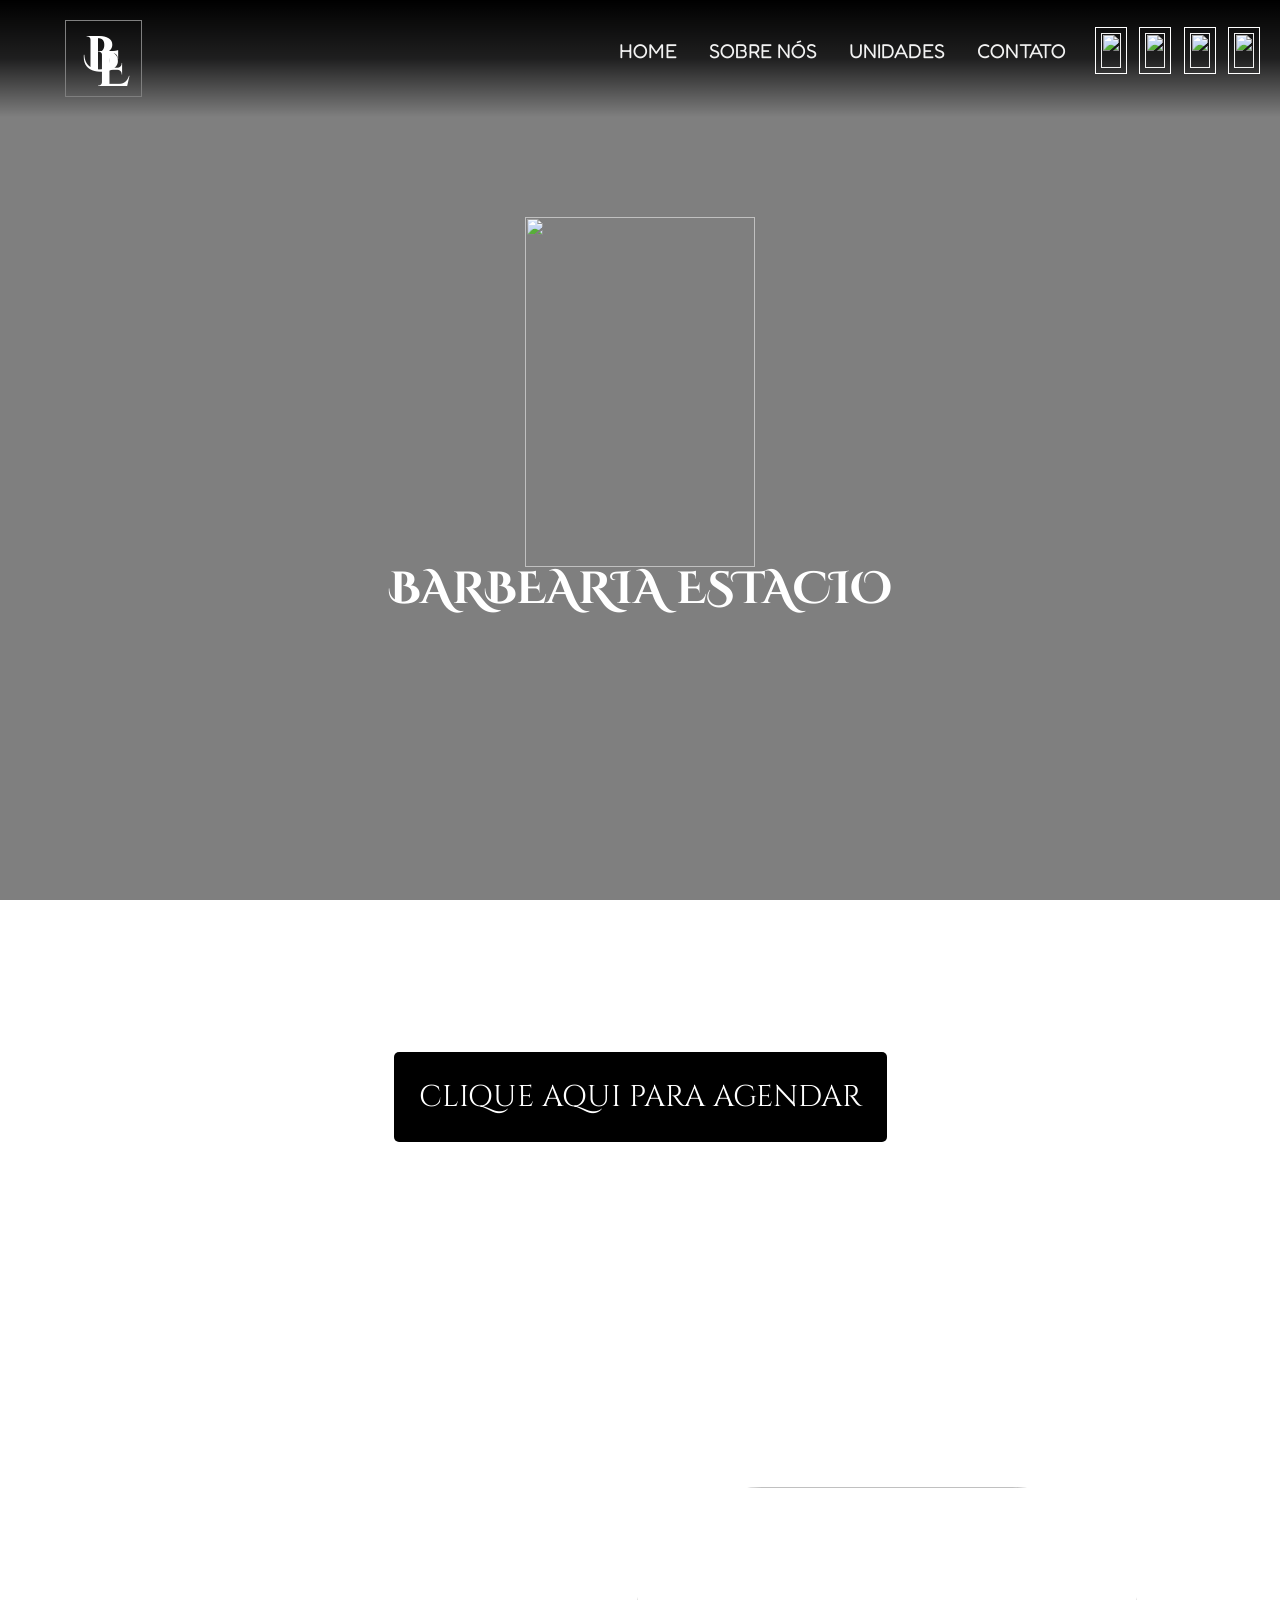
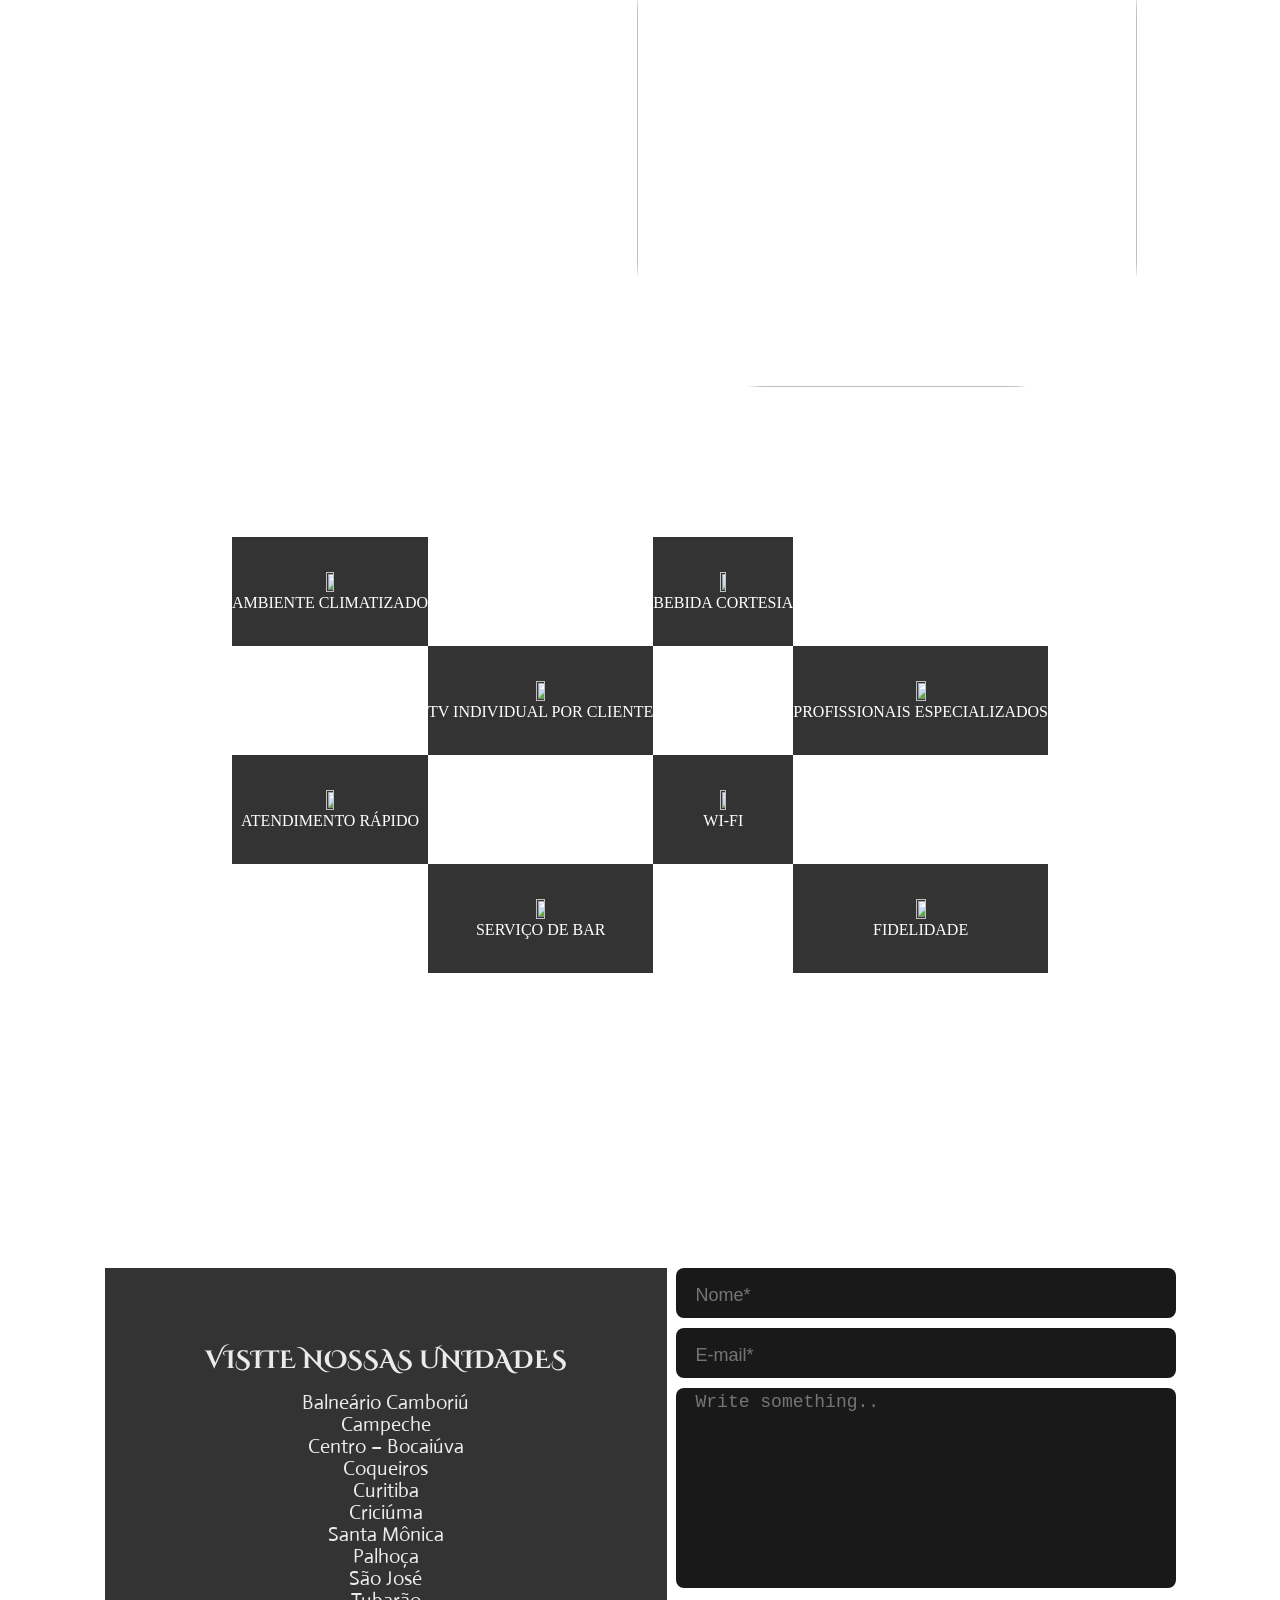
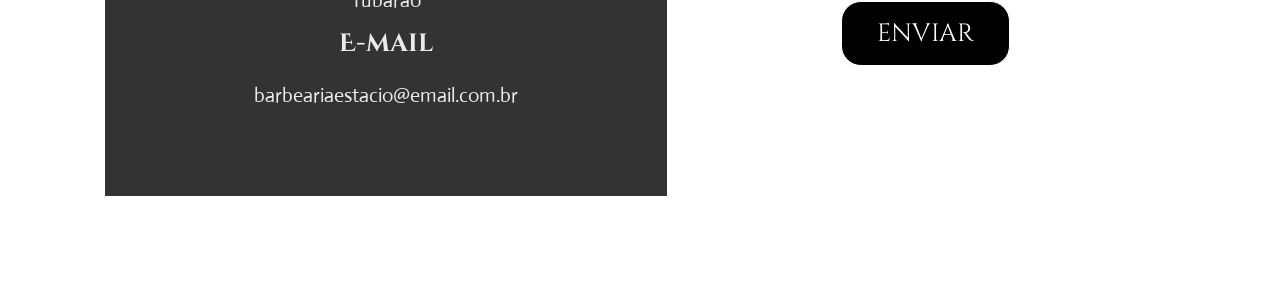
==== index.html @ 17462f10 "Commitando atividade 1" ====
<!DOCTYPE html>
<html lang="pt">
<head>
    <meta charset="UTF-8">
    <link rel="stylesheet" href="resetcss.css">
    <link rel="stylesheet" href="style.css">
    <title>Barbearia Estácio</title>
    <link rel="stylesheet" href="https://cdnjs.cloudflare.com/ajax/libs/font-awesome/4.7.0/css/font-awesome.min.css">
</head>

<body>
    <div id="opacity" ></div>
    
    <div class="principal">
        <header>
            <div class="logo-mini">
                <h3 class="B" >B</h3><h3 class="E" >E</h3>
            </div>
            <div class="menu" >
                <a href=""  class="icon-menu">
                    <i class="fa fa-bars"></i>
                </a>
                <a href=""  class="icon"><img class="img" src="./images/facebook.png" ></a>
                <a href=""  class="icon"><img class="img" src="./images/instagram.png" ></a>
                <a href=""  class="icon"><img class="img" src="./images/twitter.png" ></a>
                <a href=""  class="icon"><img class="img" src="./images/youtube.png" ></a>
                <a class="hover"  href="#contato" >CONTATO</a>
                <a class="dropdown" > <div class="dropdown-content" > <p>test</p> <p>test2</p> </div> UNIDADES</a>
                <a class="hover" href="#sobre-nos" >SOBRE NÓS</a>
                <a class="hover" href="" >HOME</a>
            </div>
        </header>
        <div class="logop" >
            <div class="logotipo center">
                <img  src="./images/logop.png" >
            </div>
            <h1>BARBEARIA ESTACIO</h1>
            <h1 class="cinzel" >AGENDE SEU HÓRARIO <br>
                EM UMA DE NOSSAS UNIDADES</h1>
            <button class="center" type="button">CLIQUE AQUI PARA AGENDAR</button>
            <div class="spacer" ></div>
        </div>
    </div>

    <div id="sobre-nos" >
        
        <h1>BARBEARIA ESTÁCIO</h1>
       
        <div class="container" >
            <div class="paragrafo center">
                <p>
                    Lorem ipsum dolor sit amet, consectetur adipiscing elit. Suspendisse aliquet a massa sit amet hendrerit. Quisque varius viverra placerat. Donec venenatis vestibulum eros ut euismod.
                    <br><br>Phasellus erat neque, varius non vulputate vel, consectetur vitae nunc. Morbi non tempus quam, ac consequat eros. 
                    <br><br>Ut ipsum dui, semper vel purus ac, vehicula dapibus arcu. Nulla cursus lacinia metus vitae auctor. Sed pellentesque, justo nec vehicula varius, ipsum nunc pulvinar felis, id dapibus erat velit non ligula.
                    <br><br>Morbi ac congue massa, non fringilla nisi. Morbi convallis, turpis ac accumsan faucibus, sapien purus condimentum lectus, ut lacinia justo lacus sagittis sapien.
                    <br><br> Curabitur mollis fermentum orci, condimentum mattis nisl gravida ac. Nullam efficitur turpis ut eleifend vulputate. Suspendisse nec metus urna. Duis sed condimentum leo. Ut eget ante sit amet mauris faucibus scelerisque elementum sed lacus.
                </p>
            </div>
            <div class="imagem"><img class="imagem" src="./images/barbearia.png"></div>
        </div>
    </div>
    <div id="beneficios" >
        
        <table  >
            <tr>
              <td class="wicon" > <img class="bicon" src="./images/nuvem.png" ><br> AMBIENTE CLIMATIZADO</td>
              <td class="null" ></td>
              <td class="wicon"><img class="bicon" src="./images/nuvem.png" ><br>BEBIDA CORTESIA</td>
              <td class="null" ></td>
            </tr>
            <tr>
              <td class="null" ></td>
              <td class="wicon"><img class="bicon" src="./images/nuvem.png" ><br>TV INDIVIDUAL POR CLIENTE</td>
              <td class="null" ></td>
              <td class="wicon"><img class="bicon" src="./images/nuvem.png" ><br>PROFISSIONAIS ESPECIALIZADOS</td>
            </tr>
            <tr>
              <td class="wicon" ><img class="bicon" src="./images/nuvem.png" ><br>ATENDIMENTO RÁPIDO</td>
              <td class="null" ></td>
              <td class="wicon" ><img class="bicon" src="./images/nuvem.png" ><br>WI-FI</td>
              <td class="null" ></td>
            </tr>
            <tr>
              <td class="null" ></td>
              <td class="wicon" ><img class="bicon" src="./images/nuvem.png" ><br>SERVIÇO DE BAR</td>
              <td class="null" ></td>
              <td class="wicon" ><img class="bicon" src="./images/nuvem.png" ><br>FIDELIDADE</td>
          </tr>
        </table>
        
    </div>
    <div id="contato" >
        <h1 class="test">CONTATO</h1>
        <div class="container" >
            <div class="nosso-contato center" >
                <h2>VISITE NOSSAS UNIDADES</h2>
                <ul>
                    <li>
                    Balneário Camboriú
                    </li>
                    <li>
                    Campeche
                    </li>
                    <li>
                    Centro – Bocaiúva
                    </li>
                    <li>
                    Coqueiros
                    </li>
                    <li>
                    Curitiba
                    </li>
                    <li>
                    Criciúma
                    </li>
                    <li>
                    Santa Mônica
                    </li>
                    <li>
                    Palhoça
                    </li>
                    <li>
                    São José
                    </li>
                    <li>
                    Tubarão
                    </li>
                </ul>
                <h2 class="margin-top">E-mail</h2>
                <p class="texto">
                    barbeariaestacio@email.com.br
                </p>
            </div>
            <div class="seu-contato center">  
                <form action="./test.html">
                    <input class="input" type="text" placeholder="Nome*">
                    <input class="input" type="email"placeholder="E-mail*">
                    <textarea  class="input"  placeholder="Write something.." style="height:200px"></textarea>
                    <input class="button center" type="submit" value="ENVIAR">
                </form>
            </div>
        </div>


    </div>

    
</body>
</html>
---- resetcss.css ----
html, body, div, span, object, iframe,
h1, h2, h3, h4, h5, h6, p, blockquote, pre,
abbr, address, cite, code,
del, dfn, em, img, ins, kbd, q, samp,
small, strong, sub, sup, var,
b, i,
dl, dt, dd, ol, ul, li,
fieldset, form, label, legend,
table, caption, tbody, tfoot, thead, tr, th, td,
article, aside, canvas, details, figcaption, figure,
footer, header, hgroup, menu, nav, section, summary,
time, mark, audio, video {
    margin:0;
    padding:0;
    border:0;
    outline:0;
    font-size:100%;
    vertical-align:baseline;
    background:transparent;
}

body {
    line-height:1;
}

article,aside,details,figcaption,figure,
footer,header,hgroup,menu,nav,section {
    display:block;
}

nav ul {
    list-style:none;
}

blockquote, q {
    quotes:none;
}

blockquote:before, blockquote:after,
q:before, q:after {
    content:'';
    content:none;
}

a {
    margin:0;
    padding:0;
    font-size:100%;
    vertical-align:baseline;
    background:transparent;
}

/* change colours to suit your needs */
ins {
    background-color:#ff9;
    color:#000;
    text-decoration:none;
}

/* change colours to suit your needs */
mark {
    background-color:#ff9;
    color:#000;
    font-style:italic;
    font-weight:bold;
}

del {
    text-decoration: line-through;
}

abbr[title], dfn[title] {
    border-bottom:1px dotted;
    cursor:help;
}

table {
    border-collapse:collapse;
    border-spacing:0;
}

/* change border colour to suit your needs */
hr {
    display:block;
    height:1px;
    border:0;  
    border-top:1px solid #cccccc;
    margin:1em 0;
    padding:0;
}

input, select {
    vertical-align:middle;
}
---- style.css ----
@import url('https://fonts.googleapis.com/css2?family=Actor&family=Cinzel+Decorative&family=Cinzel:wght@500&family=Fredoka+One&display=swap');

a  {
    position: relative;
    float: right;
    color: #f2f2f2;
    padding: 14px 16px;
    font-size: 15px;
    top: -70px;
    font-family: 'Fredoka One', cursive;
    font-size: 20px;
    text-decoration: none;
  }

a.hover:hover{
    border: 1px solid white;
}  

.dropdown {
    position: relative;
    display: inline-block;
  }
  
  .dropdown-content {
    display: none;
    position: absolute;
    background-color: rgb(255, 255, 255);
    min-width: 100px;
    left: 0;
    top: 100%;
    padding: 16px 16px;
    border: rgb(255, 255, 255) 2px solid;
    z-index: 1;
  }
  
  .dropdown:hover .dropdown-content {
    display: block;
  }

.logo-mini{
    margin-left: 45px;
    width: 75px;
    height: 75px;
    border: 1px white solid;
}
h3{
    font-family: 'Cinzel Decorative', cursive;
    font-size: 50px;
    color: white;
}
.B{
    position: relative;
    top: 10px;
    left: 18px;
}
.E{
    position: relative;
    top: -25px;
    left: 30px;
}
header{
    background: rgb(0, 0, 0);
    background: linear-gradient(0deg, rgba(2,0,36,0) 0%, rgba(0,0,1,0.7567401960784313) 50%, rgba(0,0,0,1) 100%);
    padding: 20px;
}
.icon{
    height: 35px;
    padding: 5px;
    border: 1px white solid;
    margin-left: 1%;
}
img{
    width: 100%;
    height: 100%;
}
body{   
    background-image: url('./images/backgronud-body-ben.jpg');
    background-repeat: no-repeat;
    background-size: cover;
    background-attachment: fixed;
}
#opacity {
    position: fixed;
    width: 100%;
    height: 100%;
    background-color: rgba(0,0,0,0.5);

  }
.principal{
    background-image: url('./images/barbeiro.jpg');
    background-repeat: no-repeat;
    background-size: cover;
    
    
}
.icon-menu{
    display: none;
}
@media screen and (max-width: 850px) {
    a.icon {
        display: none;
    }
    a{
        display: none;
    }
    a.icon-menu {
      float: right;
      display: block;
    }
}
.logop{
    position: relative;
    margin-top: 100px;
   
}


h1 {
    text-align: center;
    color: white;
    font-family: 'Cinzel Decorative', cursive;
    font-size: 45px;
}
.logotipo{
    width: 230px;
    height: 350px;
   
}
.center {
    display: block;
    margin-left: auto;
    margin-right: auto;
    position: relative;
}
.cinzel{
    font-family: 'Cinzel', serif;
    margin-top: 300px;
}
.spacer{
    display: block;
    height: 100px;
}
button{
    margin-top: 50px;
    
    padding: 25px;
    background-color: black;
    border: none;
    border-radius: 5px;
    color: white;
    font-size: 30px;
    font-family: 'Cinzel', serif;
    transition: 0.2s;
}
button:hover{
    background-color: rgb(37, 37, 37);
    
}
button:active{
    background-color: white;
    color: black;
    
}
#sobre-nos{
    position: relative;
    padding-top: 150px;
    background-image: url('./images/background-aboutus.jpg');
    background-repeat: no-repeat;
    background-size: cover;
    padding: 100px;
}
.paragrafo{
    width: 450px;
}
.imagem{
    width: 500px;
    height: 500px;
    margin-right: auto;
    border-radius: 25%;
    
}
p{
    color: white;
    font-family: 'Actor', sans-serif;
    font-size: 15pt;
    text-align: center;
}
.container{
    display: flex;
    margin-top: 100px;
  
}
#contato{
    background-image: url('./images/background-contato.jpg');
    background-repeat: no-repeat;
    background-size: cover;
    padding: 100px;
}
.nosso-contato{
    position: relative;
    padding-top: 80px;
    padding-right: 100px;
    padding-left: 100px;
    padding-bottom: 60px;
    background-color: rgb(0, 0, 0, 0.8);
    
}
.seu-contato{
    position: relative;
    width: 500px;
   
}
.test{
    position: relative;
}
h2{
    text-align: center;
    color: rgb(255, 255, 255, 0.9);
    font-family: 'Cinzel Decorative', cursive;
    font-size: 25px;
    
    margin-bottom: 20px;
}
.texto{
    color: rgb(255, 255, 255, 0.9);
    margin-top: 30px;
    margin-bottom: 30px;
    
}
.input {
    background-color: rgba(0, 0, 0, 0.9);
    border-radius: 8px;
    border: none;
    box-sizing: border-box;
    font-size: 18px;
    color: white;
    height: 50px;
    padding: 4px 20px 0;
    width: 100%;
    resize: none;
    margin-bottom: 10px;
  }

.button{
    padding: 15px;
    padding-left: 35px;
    padding-right: 35px;

    background-color: black;
    border: 1px white solid;
    border-radius: 20px;
    color: white;
    font-size: 25px;
    font-family: 'Cinzel', serif;
    transition: 0.2s;
}
.button:hover{
    background-color: rgb(37, 37, 37);
    
}
.button:active{
    background-color: white;
    color: black;
    border: 1px black solid;
    
}
#beneficios{
    
    padding: 50px;
}
table{
    position: relative;
    margin-left: auto;
    margin-right: auto;
    
}
.wicon{
    padding-bottom: 35px;
    padding-top: 35px;
    text-align: center;
    color: white;
    
    
    background: rgba(0, 0, 0, 0.8);
}
.bicon{
    width: 20%;

}

li{
    color: rgba(255, 255, 255, 0.9);
    font-family: 'Actor', sans-serif;
    font-size: 15pt;
    text-align: center;
    margin-bottom: 2px;
    list-style-type: none;

    
}
.margin-top{
    margin-top: 20px;
}
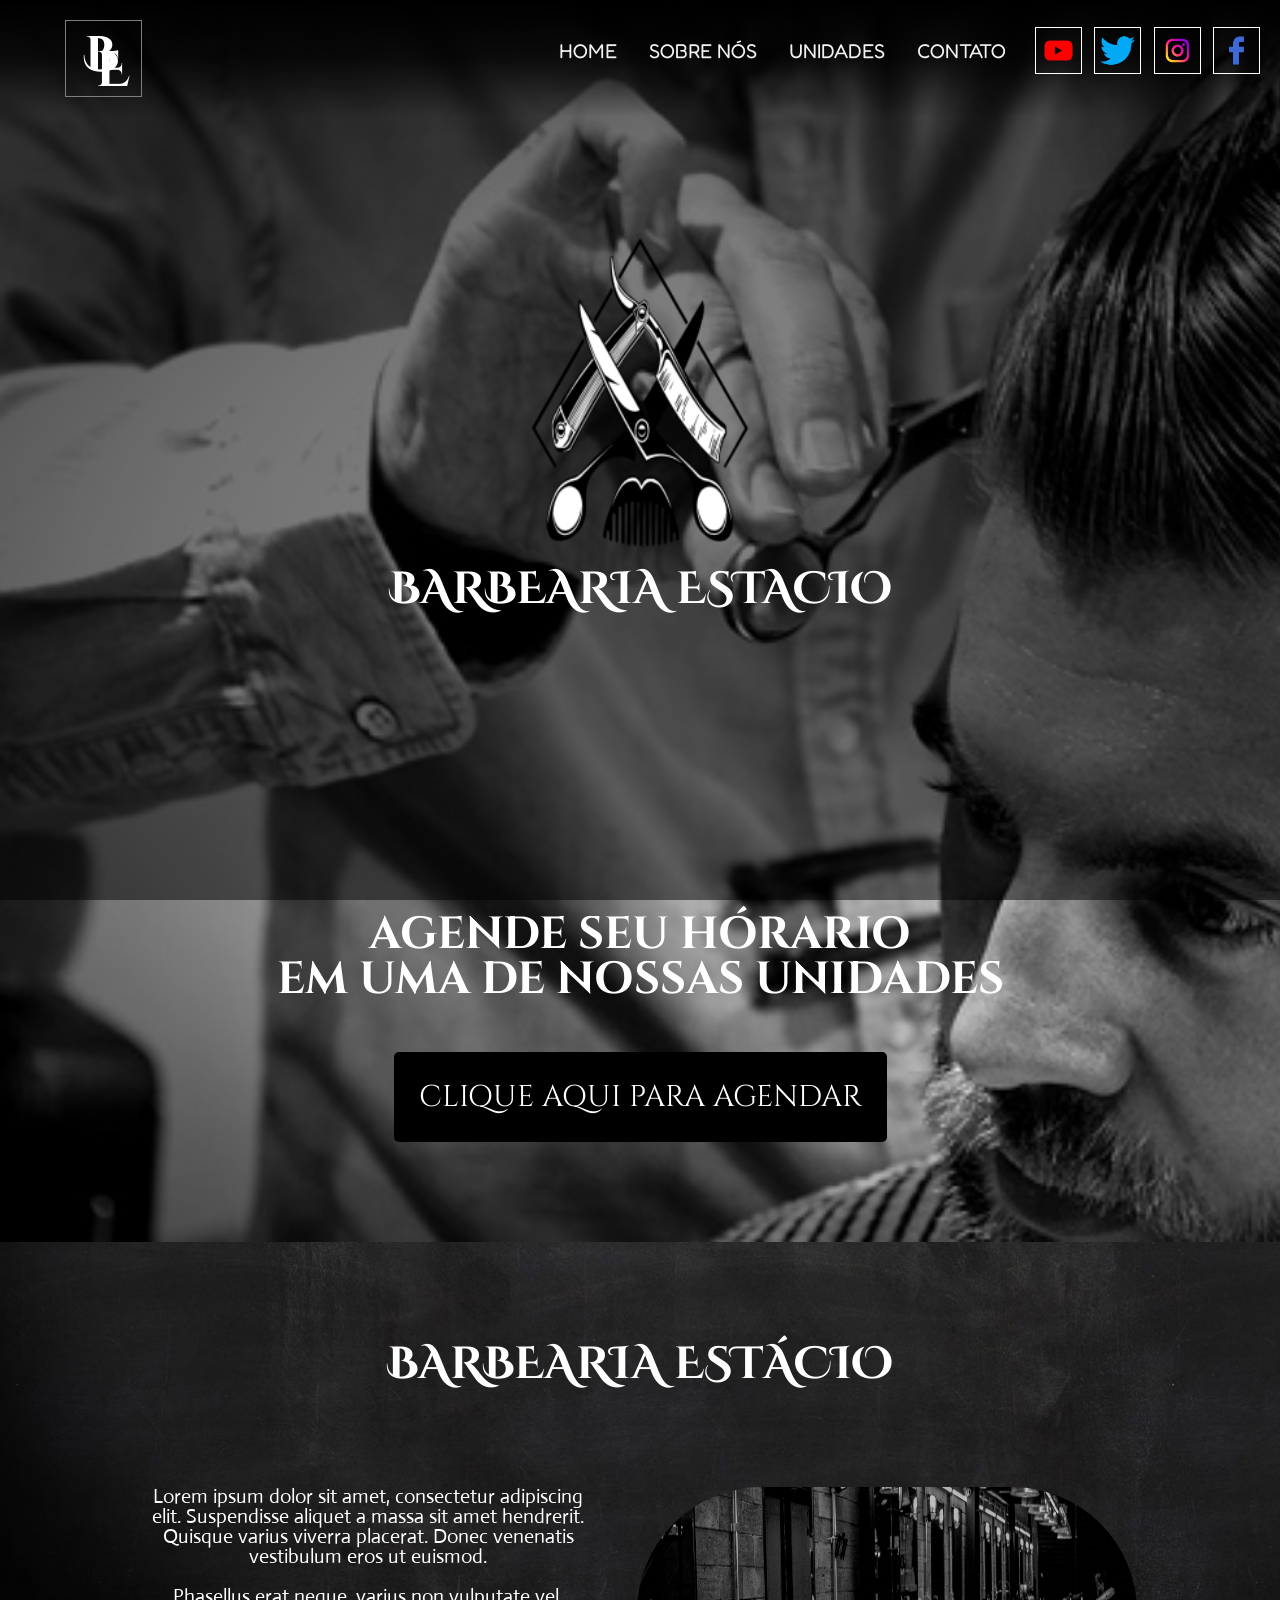
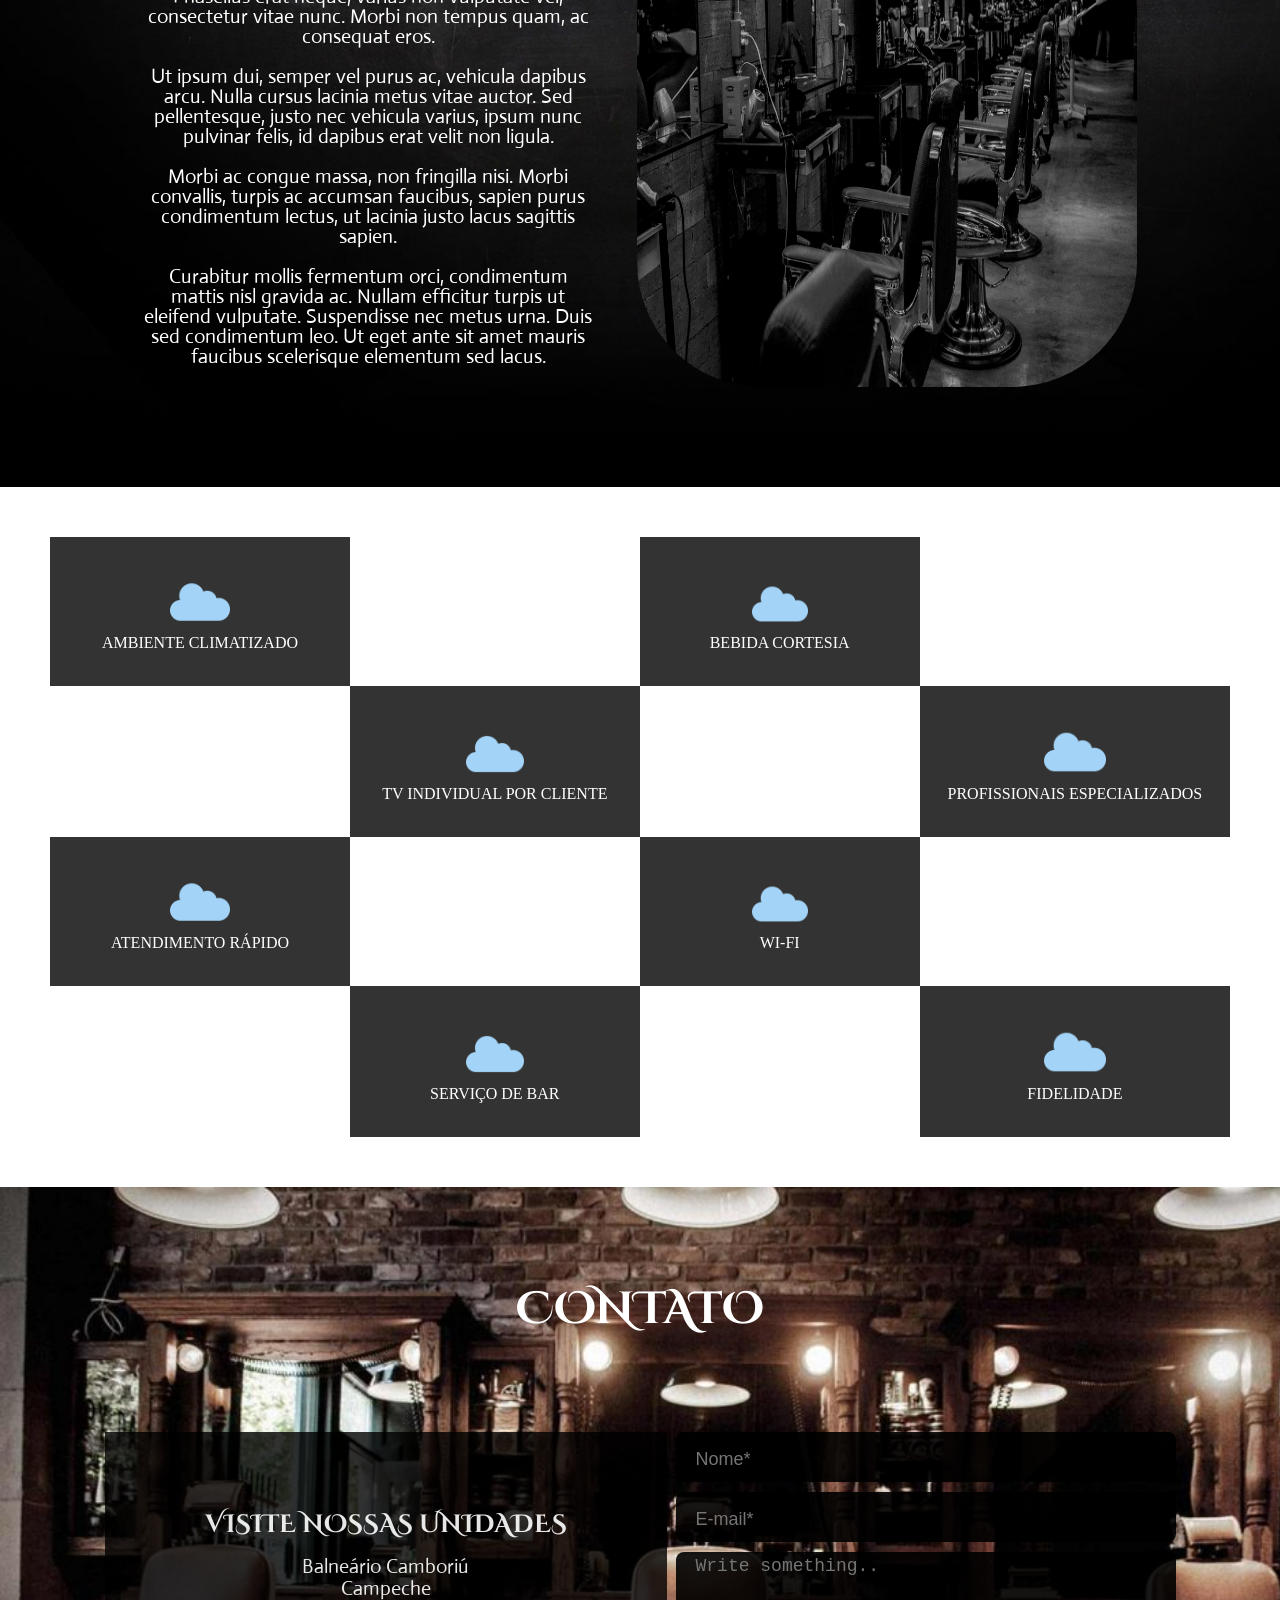
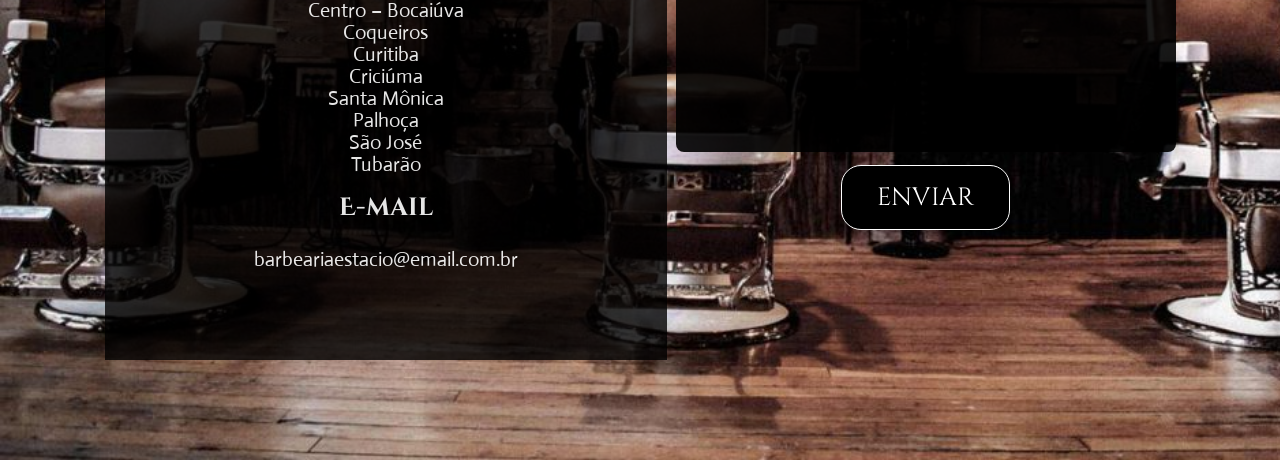
==== commit 17f2cac3: "Upload overlay "Agendar" and jQuery" ====
--- a/index.html
+++ b/index.html
@@ -2,14 +2,42 @@
 <html lang="pt">
 <head>
     <meta charset="UTF-8">
+    
     <link rel="stylesheet" href="resetcss.css">
     <link rel="stylesheet" href="style.css">
     <title>Barbearia Estácio</title>
     <link rel="stylesheet" href="https://cdnjs.cloudflare.com/ajax/libs/font-awesome/4.7.0/css/font-awesome.min.css">
+    <script src="jquery.js" ></script>
+    <script language="javascript" src="script.js" ></script>
+    
 </head>
 
 <body>
     <div id="opacity" ></div>
+    
+        <div id="overlay" >
+            <div class="form2">
+                <button class="fechar desativarOverlay">X</button>
+                <div class="titulo">Agendar</div>
+                <div class="subtitulo">Agende um horário conosco!</div>
+                <div class="input-container ic1">
+                  <input id="nome-completo" class="input2" type="text" placeholder=" " />
+                  <div class="minimizar minimizar-pequeno"></div>
+                  <label for="nome-completo" class="placeholder">Nome </label>
+                </div>
+                <div class="input-container ic2">
+                  <input id="phone" class="input2" type="tel" placeholder=" " maxlength="15" name="phone" pattern="\([0-9]{2}\) [0-9]{4,6}-[0-9]{3,4}$"  />
+                  <div class="minimizar minimizar-medio"></div>
+                  <label for="phone" class="placeholder"> Celular </label>
+                </div>
+                <div class="input-container ic2">
+                  <input id="data" class="input2" type="date" placeholder=" " />
+                  <div class="minimizar minimizar-pequeno"></div>
+                  <label for="data" class="placeholder">Data</label>
+                </div>
+                <button type="text" class="agendar desativarOverlay" >Agendar</button>
+              </div>
+        </div>
     
     <div class="principal">
         <header>
@@ -20,10 +48,10 @@
                 <a href=""  class="icon-menu">
                     <i class="fa fa-bars"></i>
                 </a>
-                <a href=""  class="icon"><img class="img" src="./images/facebook.png" ></a>
-                <a href=""  class="icon"><img class="img" src="./images/instagram.png" ></a>
-                <a href=""  class="icon"><img class="img" src="./images/twitter.png" ></a>
-                <a href=""  class="icon"><img class="img" src="./images/youtube.png" ></a>
+                <a href="https://www.facebook.com/"  class="icon"><img class="img" src="./facebook.png" ></a>
+                <a href="https://www.instagram.com/"  class="icon"><img class="img" src="./instagram.png" ></a>
+                <a href="https://www.twitter.com/"  class="icon"><img class="img" src="./twitter.png" ></a>
+                <a href="https://www.youtube.com/"  class="icon"><img class="img" src="./youtube.png" ></a>
                 <a class="hover"  href="#contato" >CONTATO</a>
                 <a class="dropdown" > <div class="dropdown-content" > <p>test</p> <p>test2</p> </div> UNIDADES</a>
                 <a class="hover" href="#sobre-nos" >SOBRE NÓS</a>
@@ -32,12 +60,12 @@
         </header>
         <div class="logop" >
             <div class="logotipo center">
-                <img  src="./images/logop.png" >
+                <img  src="./logop.png" >
             </div>
             <h1>BARBEARIA ESTACIO</h1>
             <h1 class="cinzel" >AGENDE SEU HÓRARIO <br>
                 EM UMA DE NOSSAS UNIDADES</h1>
-            <button class="center" type="button">CLIQUE AQUI PARA AGENDAR</button>
+            <button class="center" type="button" id="ativarOverlay">CLIQUE AQUI PARA AGENDAR</button>
             <div class="spacer" ></div>
         </div>
     </div>
@@ -56,35 +84,35 @@
                     <br><br> Curabitur mollis fermentum orci, condimentum mattis nisl gravida ac. Nullam efficitur turpis ut eleifend vulputate. Suspendisse nec metus urna. Duis sed condimentum leo. Ut eget ante sit amet mauris faucibus scelerisque elementum sed lacus.
                 </p>
             </div>
-            <div class="imagem"><img class="imagem" src="./images/barbearia.png"></div>
+            <div class="imagem"><img class="imagem" src="./barbearia.png"></div>
         </div>
     </div>
     <div id="beneficios" >
         
         <table  >
             <tr>
-              <td class="wicon" > <img class="bicon" src="./images/nuvem.png" ><br> AMBIENTE CLIMATIZADO</td>
+              <td class="wicon" > <img class="bicon" src="./nuvem.png" ><br> AMBIENTE CLIMATIZADO</td>
               <td class="null" ></td>
-              <td class="wicon"><img class="bicon" src="./images/nuvem.png" ><br>BEBIDA CORTESIA</td>
+              <td class="wicon"><img class="bicon" src="./nuvem.png" ><br>BEBIDA CORTESIA</td>
               <td class="null" ></td>
             </tr>
             <tr>
               <td class="null" ></td>
-              <td class="wicon"><img class="bicon" src="./images/nuvem.png" ><br>TV INDIVIDUAL POR CLIENTE</td>
+              <td class="wicon"><img class="bicon" src="./nuvem.png" ><br>TV INDIVIDUAL POR CLIENTE</td>
               <td class="null" ></td>
-              <td class="wicon"><img class="bicon" src="./images/nuvem.png" ><br>PROFISSIONAIS ESPECIALIZADOS</td>
+              <td class="wicon"><img class="bicon" src="./nuvem.png" ><br>PROFISSIONAIS ESPECIALIZADOS</td>
             </tr>
             <tr>
-              <td class="wicon" ><img class="bicon" src="./images/nuvem.png" ><br>ATENDIMENTO RÁPIDO</td>
+              <td class="wicon" ><img class="bicon" src="./nuvem.png" ><br>ATENDIMENTO RÁPIDO</td>
               <td class="null" ></td>
-              <td class="wicon" ><img class="bicon" src="./images/nuvem.png" ><br>WI-FI</td>
+              <td class="wicon" ><img class="bicon" src="./nuvem.png" ><br>WI-FI</td>
               <td class="null" ></td>
             </tr>
             <tr>
               <td class="null" ></td>
-              <td class="wicon" ><img class="bicon" src="./images/nuvem.png" ><br>SERVIÇO DE BAR</td>
+              <td class="wicon" ><img class="bicon" src="./nuvem.png" ><br>SERVIÇO DE BAR</td>
               <td class="null" ></td>
-              <td class="wicon" ><img class="bicon" src="./images/nuvem.png" ><br>FIDELIDADE</td>
+              <td class="wicon" ><img class="bicon" src="./nuvem.png" ><br>FIDELIDADE</td>
           </tr>
         </table>
         
--- a/style.css
+++ b/style.css
@@ -74,7 +74,7 @@
     height: 100%;
 }
 body{   
-    background-image: url('./images/backgronud-body-ben.jpg');
+    background-image: url('./backgronud-body-ben.jpg');
     background-repeat: no-repeat;
     background-size: cover;
     background-attachment: fixed;
@@ -87,7 +87,7 @@
 
   }
 .principal{
-    background-image: url('./images/barbeiro.jpg');
+    background-image: url('./barbeiro.jpg');
     background-repeat: no-repeat;
     background-size: cover;
     
@@ -142,7 +142,7 @@
 }
 button{
     margin-top: 50px;
-    
+    cursor: pointer;
     padding: 25px;
     background-color: black;
     border: none;
@@ -164,7 +164,7 @@
 #sobre-nos{
     position: relative;
     padding-top: 150px;
-    background-image: url('./images/background-aboutus.jpg');
+    background-image: url('./background-aboutus.jpg');
     background-repeat: no-repeat;
     background-size: cover;
     padding: 100px;
@@ -191,7 +191,7 @@
   
 }
 #contato{
-    background-image: url('./images/background-contato.jpg');
+    background-image: url('./background-contato.jpg');
     background-repeat: no-repeat;
     background-size: cover;
     padding: 100px;
@@ -300,4 +300,137 @@
 }
 .margin-top{
     margin-top: 20px;
-}+}
+
+#overlay {
+    position: fixed;
+    align-items: center;
+    display: none;
+    justify-content: center;
+    z-index: 10000;
+    background-color: rgba(0, 0, 0, 0.8);
+    width: 100%;
+    height: 100%;
+}
+
+  
+  .form2 {
+    position: fixed;
+    background-color: #111111;
+    border-radius: 20px;
+    box-sizing: border-box;
+    height: 500px;
+    padding: 20px;
+    width: 320px;
+  }
+  
+  .titulo {
+    color: #eee;
+    font-family: 'Actor', sans-serif;
+    font-size: 36px;
+    font-weight: 600;
+    margin-top: 30px;
+  }
+  
+  .subtitulo {
+    color: #eee;
+    font-family: 'Actor', sans-serif;
+    font-size: 16px;
+    font-weight: 600;
+    margin-top: 10px;
+  }
+  
+  .input-container {
+    height: 50px;
+    position: relative;
+    width: 100%;
+  }
+  
+  .ic1 {
+    margin-top: 40px;
+  }
+  
+  .ic2 {
+    margin-top: 30px;
+  }
+  
+  .input2 {
+    background-color: #303245;
+    border-radius: 12px;
+    border: 0;
+    box-sizing: border-box;
+    color: #eee;
+    font-size: 18px;
+    height: 100%;
+    outline: 0;
+    padding: 4px 20px 0;
+    width: 100%;
+  }
+  .fechar {
+    padding: 0;
+    font-size: 18px;
+    margin: auto;  
+    width: 25px;
+    position: relative;
+    left: 92%;
+    
+  }
+  .minimizar {
+    background-color: #111111;
+    border-radius: 10px;
+    height: 20px;
+    left: 20px;
+    position: absolute;
+    top: -20px;
+    transform: translateY(0);
+    transition: transform 200ms;
+    width: 76px;
+  }
+  
+  .minimizar-pequeno {
+    width: 50px;
+  }
+  .minimizar-medio {
+    width: 60px;
+  }
+  
+  .input2:focus ~ .minimizar,
+  .input2:not(:placeholder-shown) ~ .minimizar {
+    transform: translateY(8px);
+  }
+  
+  .placeholder {
+    color: #65657b;
+    font-family: sans-serif;
+    left: 20px;
+    line-height: 14px;
+    pointer-events: none;
+    position: absolute;
+    transform-origin: 0 50%;
+    transition: transform 200ms, color 200ms;
+    top: 20px;
+  }
+  
+  .input2:focus ~ .placeholder,
+  .input2:not(:placeholder-shown) ~ .placeholder {
+    transform: translateY(-30px) translateX(10px) scale(0.75);
+  }
+  
+  .input2:not(:placeholder-shown) ~ .placeholder {
+    color: #808097;
+  }
+  
+  .input2:focus ~ .placeholder {
+    color: #ffffff;
+  }
+  
+  .agendar {
+    padding: 0;
+    border-radius: 12px;
+    font-family: 'Actor', sans-serif;
+    font-size: 18px;
+    height: 50px;
+    margin-top: 20px;
+    width: 100%;
+  }
+  
